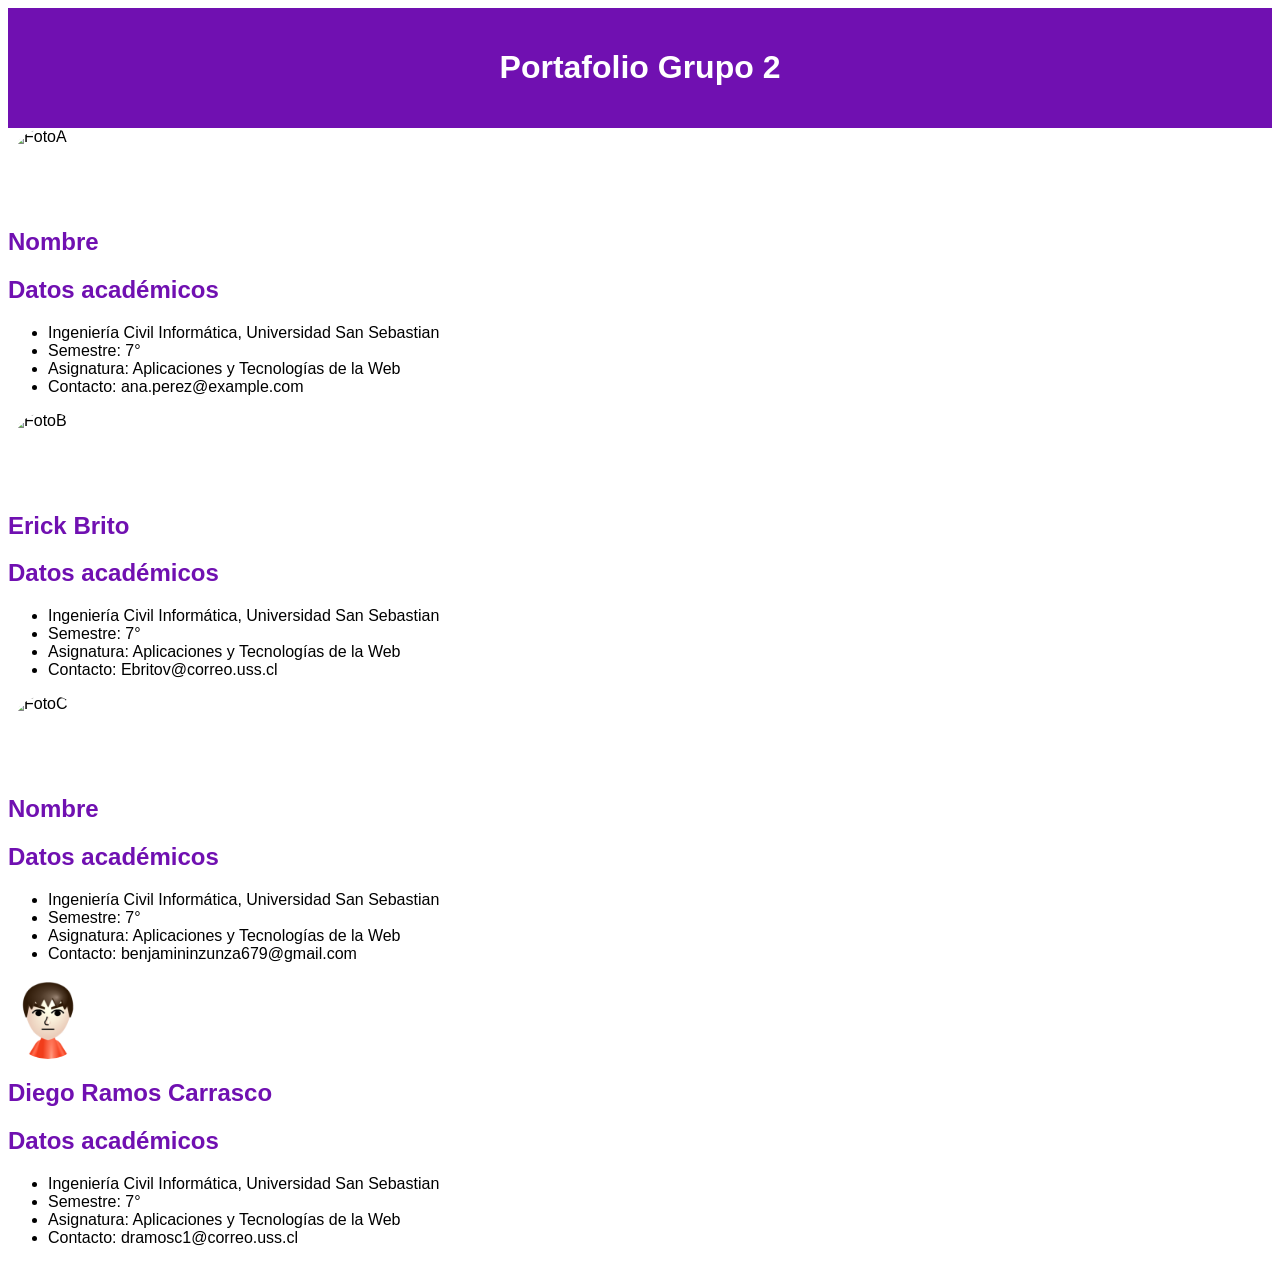
==== index.html @ c817c82a "Update index.html" ====
<!DOCTYPE html>
<html lang="es">
<head>
   <link rel="stylesheet" href="style.css"> 
  <meta charset="UTF-8">
  <title>Portafolio simple</title>
  <link rel="stylesheet" href="styles.css">
</head>
<body>
  <header>
    <h1 id="titulo-principal">Portafolio Grupo 2</h1>
  </header>
  <main>
    <section id="perfil"></section>
      <img src="img/avatarA.png" alt="FotoA" class="avatar">
      <h2>Nombre</h2>
    </section>
    <section id="datos-academicos">
      <h2>Datos académicos</h2>
      <ul>
        <li>Ingeniería Civil Informática, Universidad San Sebastian</li>
        <li>Semestre: 7°</li>
        <li>Asignatura: Aplicaciones y Tecnologías de la Web</li>
        <li>Contacto: ana.perez@example.com</li>
      </ul>
    </section>
        <section id="perfil">
      <img src="img/avatarB.png" alt="FotoB" class="avatar">
      <h2>Erick Brito</h2>
    </section>
    <section id="datos-academicos">
      <h2>Datos académicos</h2>
      <ul>
        <li>Ingeniería Civil Informática, Universidad San Sebastian</li>
        <li>Semestre: 7°</li>
        <li>Asignatura: Aplicaciones y Tecnologías de la Web</li>
        <li>Contacto: Ebritov@correo.uss.cl</li>
      </ul>
    </section>
        <section id="perfil">
      <img src="img/avatarC.png" alt="FotoC" class="avatar">
      <h2>Nombre</h2>
    </section>
    <section id="datos-academicos">
      <h2>Datos académicos</h2>
      <ul>
        <li>Ingeniería Civil Informática, Universidad San Sebastian</li>
        <li>Semestre: 7°</li>
        <li>Asignatura: Aplicaciones y Tecnologías de la Web</li>
        <li>Contacto: benjamininzunza679@gmail.com</li>
      </ul>
    </section>
        <section id="perfil">
      <img src="FotoDiego.png" alt="FotoD" class="avatar">
      <h2>Diego Ramos Carrasco</h2>
    </section>
    <section id="datos-academicos">
      <h2>Datos académicos</h2>
      <ul>
        <li>Ingeniería Civil Informática, Universidad San Sebastian</li>
        <li>Semestre: 7°</li>
        <li>Asignatura: Aplicaciones y Tecnologías de la Web</li>
        <li>Contacto: dramosc1@correo.uss.cl</li>
      </ul>
    </section>
  </main>
  <footer>
  </footer>
</body>

</html>
---- style.css ----
header {
  background-color: rgb(112, 16, 177);
  color: white;
  text-align: center;
  padding: 20px;
}
body{
    font-family: sans-serif;
    font-size: medium;
}
h2{
    color: rgb(112, 16, 177) ;
    
}
.avatar {
  width: 80px;
  height: 80px;
  border-radius: 50%;
  display: block;
  margin-bottom: 10px;
}
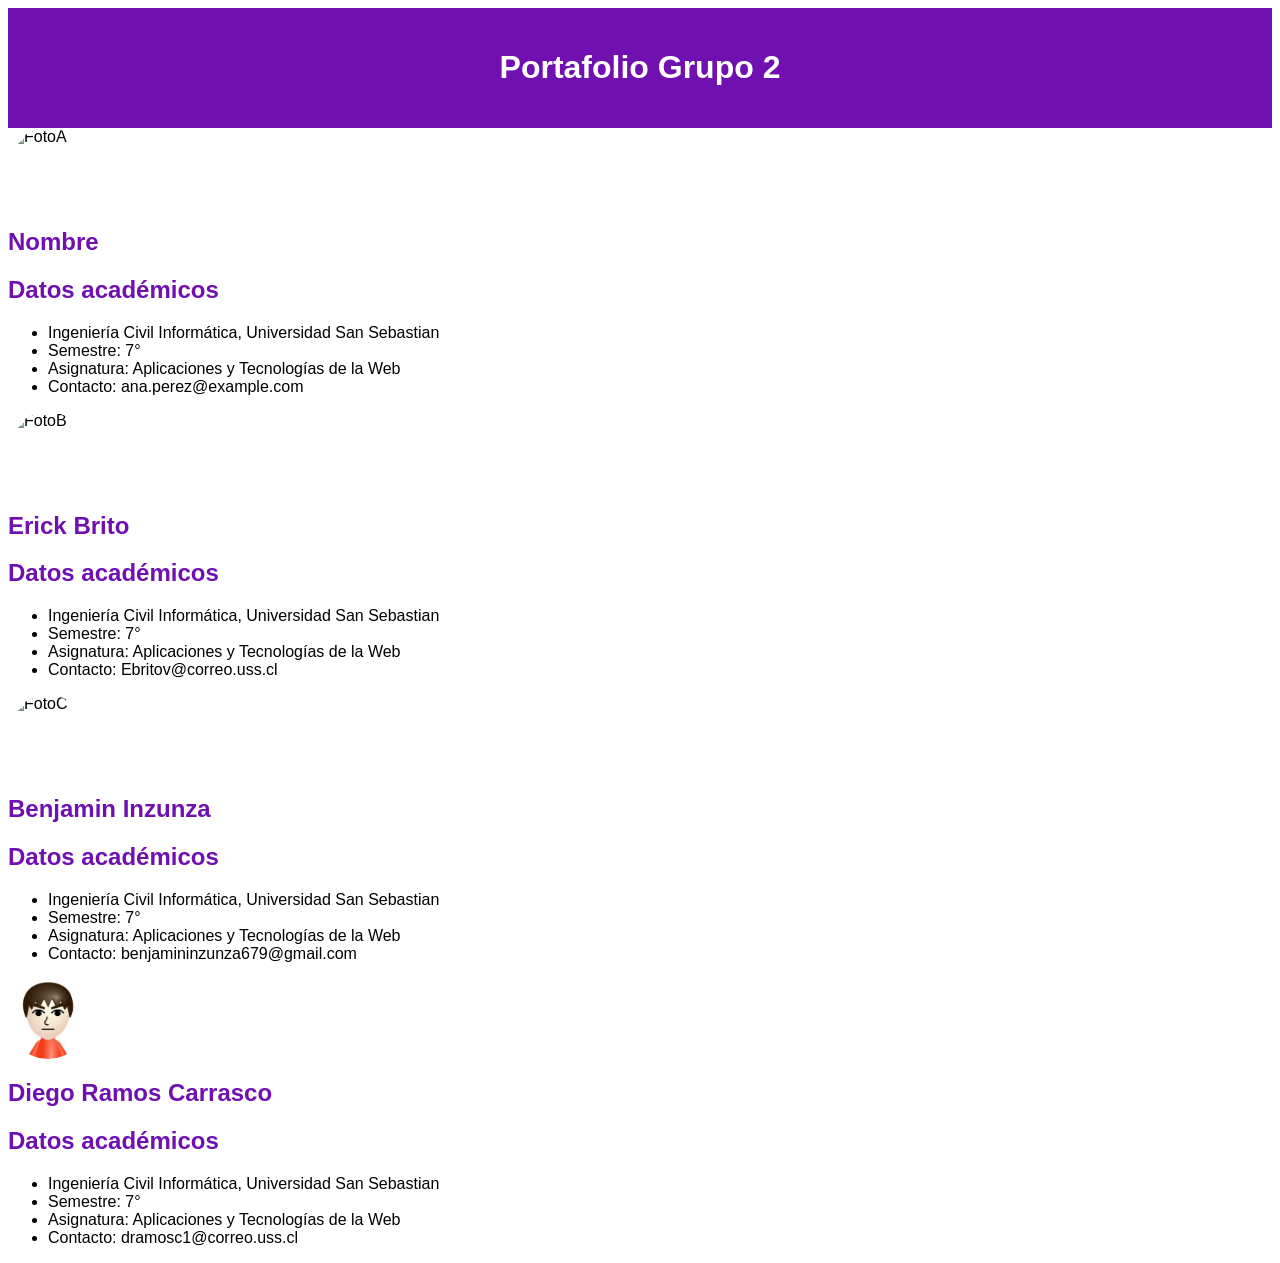
==== commit dc8691f9: "index.html" ====
--- a/index.html
+++ b/index.html
@@ -38,8 +38,8 @@
       </ul>
     </section>
         <section id="perfil">
-      <img src="img/avatarC.png" alt="FotoC" class="avatar">
-      <h2>Nombre</h2>
+      <img src="img/FotoBenja.png" alt="FotoC" class="avatar">
+      <h2>Benjamin Inzunza</h2>
     </section>
     <section id="datos-academicos">
       <h2>Datos académicos</h2>
@@ -74,3 +74,4 @@
 
 
 
+
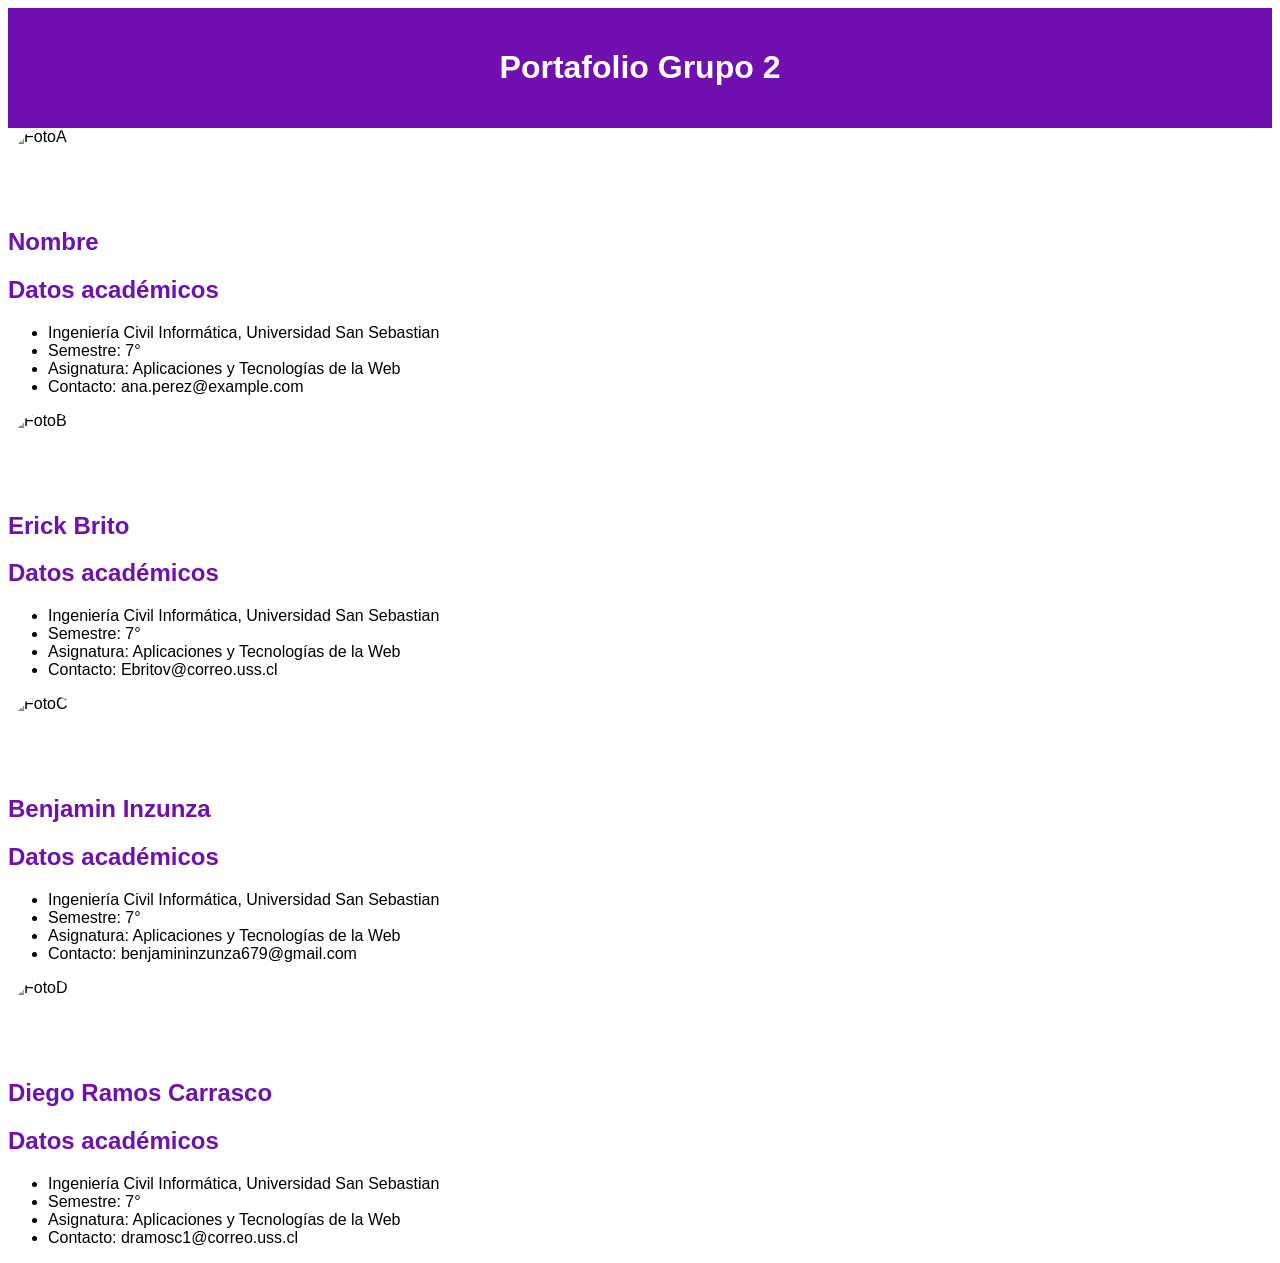
==== commit d88ef13a: "Update index.html" ====
--- a/index.html
+++ b/index.html
@@ -51,7 +51,7 @@
       </ul>
     </section>
         <section id="perfil">
-      <img src="FotoDiego.png" alt="FotoD" class="avatar">
+      <img src="img/FotoDiego.png" alt="FotoD" class="avatar">
       <h2>Diego Ramos Carrasco</h2>
     </section>
     <section id="datos-academicos">
@@ -75,3 +75,4 @@
 
 
 
+
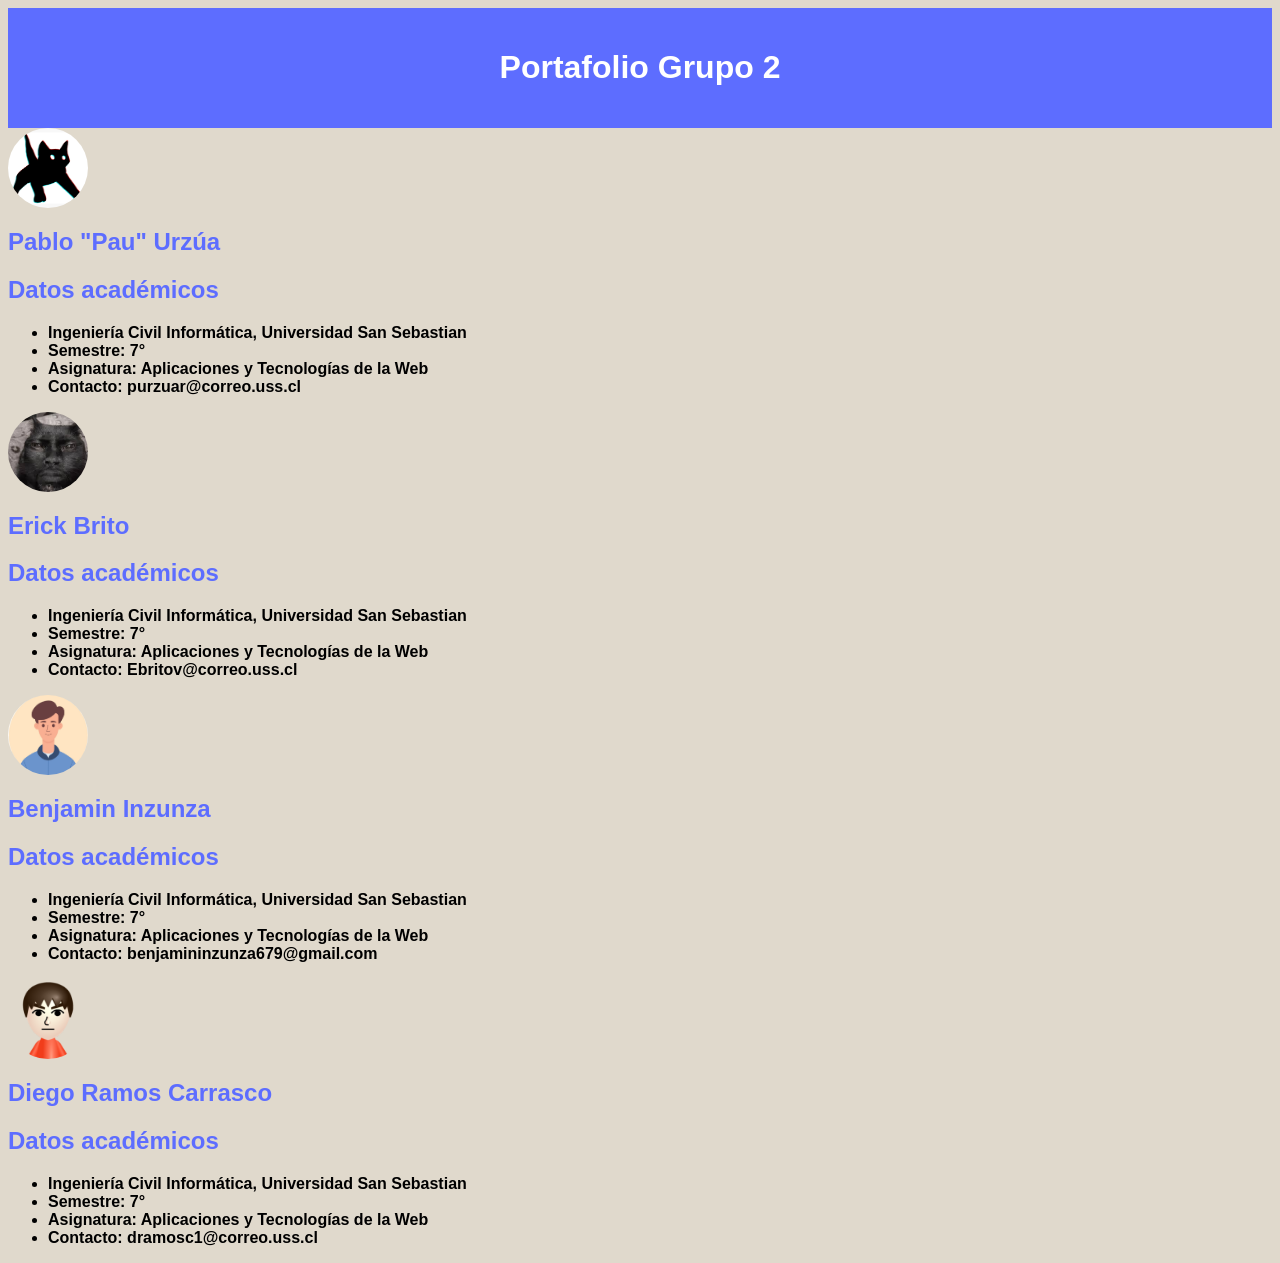
==== commit 84da9f3e: "actualizacion" ====
--- a/index.html
+++ b/index.html
@@ -1,78 +1,77 @@
-<!DOCTYPE html>
-<html lang="es">
-<head>
-   <link rel="stylesheet" href="style.css"> 
-  <meta charset="UTF-8">
-  <title>Portafolio simple</title>
-  <link rel="stylesheet" href="styles.css">
-</head>
-<body>
-  <header>
-    <h1 id="titulo-principal">Portafolio Grupo 2</h1>
-  </header>
-  <main>
-    <section id="perfil"></section>
-      <img src="img/avatarA.png" alt="FotoA" class="avatar">
-      <h2>Nombre</h2>
-    </section>
-    <section id="datos-academicos">
-      <h2>Datos académicos</h2>
-      <ul>
-        <li>Ingeniería Civil Informática, Universidad San Sebastian</li>
-        <li>Semestre: 7°</li>
-        <li>Asignatura: Aplicaciones y Tecnologías de la Web</li>
-        <li>Contacto: ana.perez@example.com</li>
-      </ul>
-    </section>
-        <section id="perfil">
-      <img src="img/avatarB.png" alt="FotoB" class="avatar">
-      <h2>Erick Brito</h2>
-    </section>
-    <section id="datos-academicos">
-      <h2>Datos académicos</h2>
-      <ul>
-        <li>Ingeniería Civil Informática, Universidad San Sebastian</li>
-        <li>Semestre: 7°</li>
-        <li>Asignatura: Aplicaciones y Tecnologías de la Web</li>
-        <li>Contacto: Ebritov@correo.uss.cl</li>
-      </ul>
-    </section>
-        <section id="perfil">
-      <img src="img/FotoBenja.png" alt="FotoC" class="avatar">
-      <h2>Benjamin Inzunza</h2>
-    </section>
-    <section id="datos-academicos">
-      <h2>Datos académicos</h2>
-      <ul>
-        <li>Ingeniería Civil Informática, Universidad San Sebastian</li>
-        <li>Semestre: 7°</li>
-        <li>Asignatura: Aplicaciones y Tecnologías de la Web</li>
-        <li>Contacto: benjamininzunza679@gmail.com</li>
-      </ul>
-    </section>
-        <section id="perfil">
-      <img src="img/FotoDiego.png" alt="FotoD" class="avatar">
-      <h2>Diego Ramos Carrasco</h2>
-    </section>
-    <section id="datos-academicos">
-      <h2>Datos académicos</h2>
-      <ul>
-        <li>Ingeniería Civil Informática, Universidad San Sebastian</li>
-        <li>Semestre: 7°</li>
-        <li>Asignatura: Aplicaciones y Tecnologías de la Web</li>
-        <li>Contacto: dramosc1@correo.uss.cl</li>
-      </ul>
-    </section>
-  </main>
-  <footer>
-  </footer>
-</body>
-
-</html>
-
-
-
-
-
-
-
+<!DOCTYPE html>
+<html lang="es">
+<head>
+   <link rel="stylesheet" href="style.css"> 
+  <meta charset="UTF-8">
+  <title>Portafolio simple</title>
+  <link rel="stylesheet" href="styles.css">
+</head>
+<body>
+  <header>
+    <h1 id="titulo-principal">Portafolio Grupo 2</h1>
+  </header>
+  <main>
+    <section id="perfil"></section>
+      <img src="img/FotoPau.png" alt="FotoA" class="avatar">
+      <h2>Pablo "Pau" Urzúa</h2>
+    </section>
+    <section id="datos-academicos">
+      <h2>Datos académicos</h2>
+      <ul>
+        <li>Ingeniería Civil Informática, Universidad San Sebastian</li>
+        <li>Semestre: 7°</li>
+        <li>Asignatura: Aplicaciones y Tecnologías de la Web</li>
+        <li>Contacto: purzuar@correo.uss.cl</li>
+      </ul>
+    </section>
+        <section id="perfil">
+      <img src="img/FotoE.jpg" alt="FotoB" class="avatar">
+      <h2>Erick Brito</h2>
+    </section>
+    <section id="datos-academicos">
+      <h2>Datos académicos</h2>
+      <ul>
+        <li>Ingeniería Civil Informática, Universidad San Sebastian</li>
+        <li>Semestre: 7°</li>
+        <li>Asignatura: Aplicaciones y Tecnologías de la Web</li>
+        <li>Contacto: Ebritov@correo.uss.cl</li>
+      </ul>
+    </section>
+        <section id="perfil">
+      <img src="img/FotoBenja.png" alt="FotoC" class="avatar">
+      <h2>Benjamin Inzunza</h2>
+    </section>
+    <section id="datos-academicos">
+      <h2>Datos académicos</h2>
+      <ul>
+        <li>Ingeniería Civil Informática, Universidad San Sebastian</li>
+        <li>Semestre: 7°</li>
+        <li>Asignatura: Aplicaciones y Tecnologías de la Web</li>
+        <li>Contacto: benjamininzunza679@gmail.com</li>
+      </ul>
+    </section>
+        <section id="perfil">
+      <img src="img/FotoDiego.png" alt="FotoD" class="avatar">
+      <h2>Diego Ramos Carrasco</h2>
+    </section>
+    <section id="datos-academicos">
+      <h2>Datos académicos</h2>
+      <ul>
+        <li>Ingeniería Civil Informática, Universidad San Sebastian</li>
+        <li>Semestre: 7°</li>
+        <li>Asignatura: Aplicaciones y Tecnologías de la Web</li>
+        <li>Contacto: dramosc1@correo.uss.cl</li>
+      </ul>
+    </section>
+  </main>
+  <footer>
+  </footer>
+</body>
+
+</html>
+
+
+
+
+
+
--- a/style.css
+++ b/style.css
@@ -1,21 +1,29 @@
-header {
-  background-color: rgb(112, 16, 177);
-  color: white;
-  text-align: center;
-  padding: 20px;
-}
-body{
-    font-family: sans-serif;
-    font-size: medium;
-}
-h2{
-    color: rgb(112, 16, 177) ;
-    
-}
-.avatar {
-  width: 80px;
-  height: 80px;
-  border-radius: 50%;
-  display: block;
-  margin-bottom: 10px;
-}
+header {
+  background-color: rgb(93, 109, 255);
+  color: white;
+  text-align: center; 
+  padding: 20px;
+}
+body{
+    background-color: rgb(224, 217, 204);
+    font-family: Arial, Helvetica, sans-serif;
+    font-size: medium;
+    font: bold;
+
+}
+h2{
+    color: rgb(93, 109, 255) ;
+    
+}
+.avatar {
+  width: 80px;
+  height: 80px;
+  border-radius: 50%;
+  display: block;
+  margin-bottom: 10px;
+}
+#datos-academicos{
+  list-style-type: square;
+  font-size: medium;
+  font-weight: bold;
+}
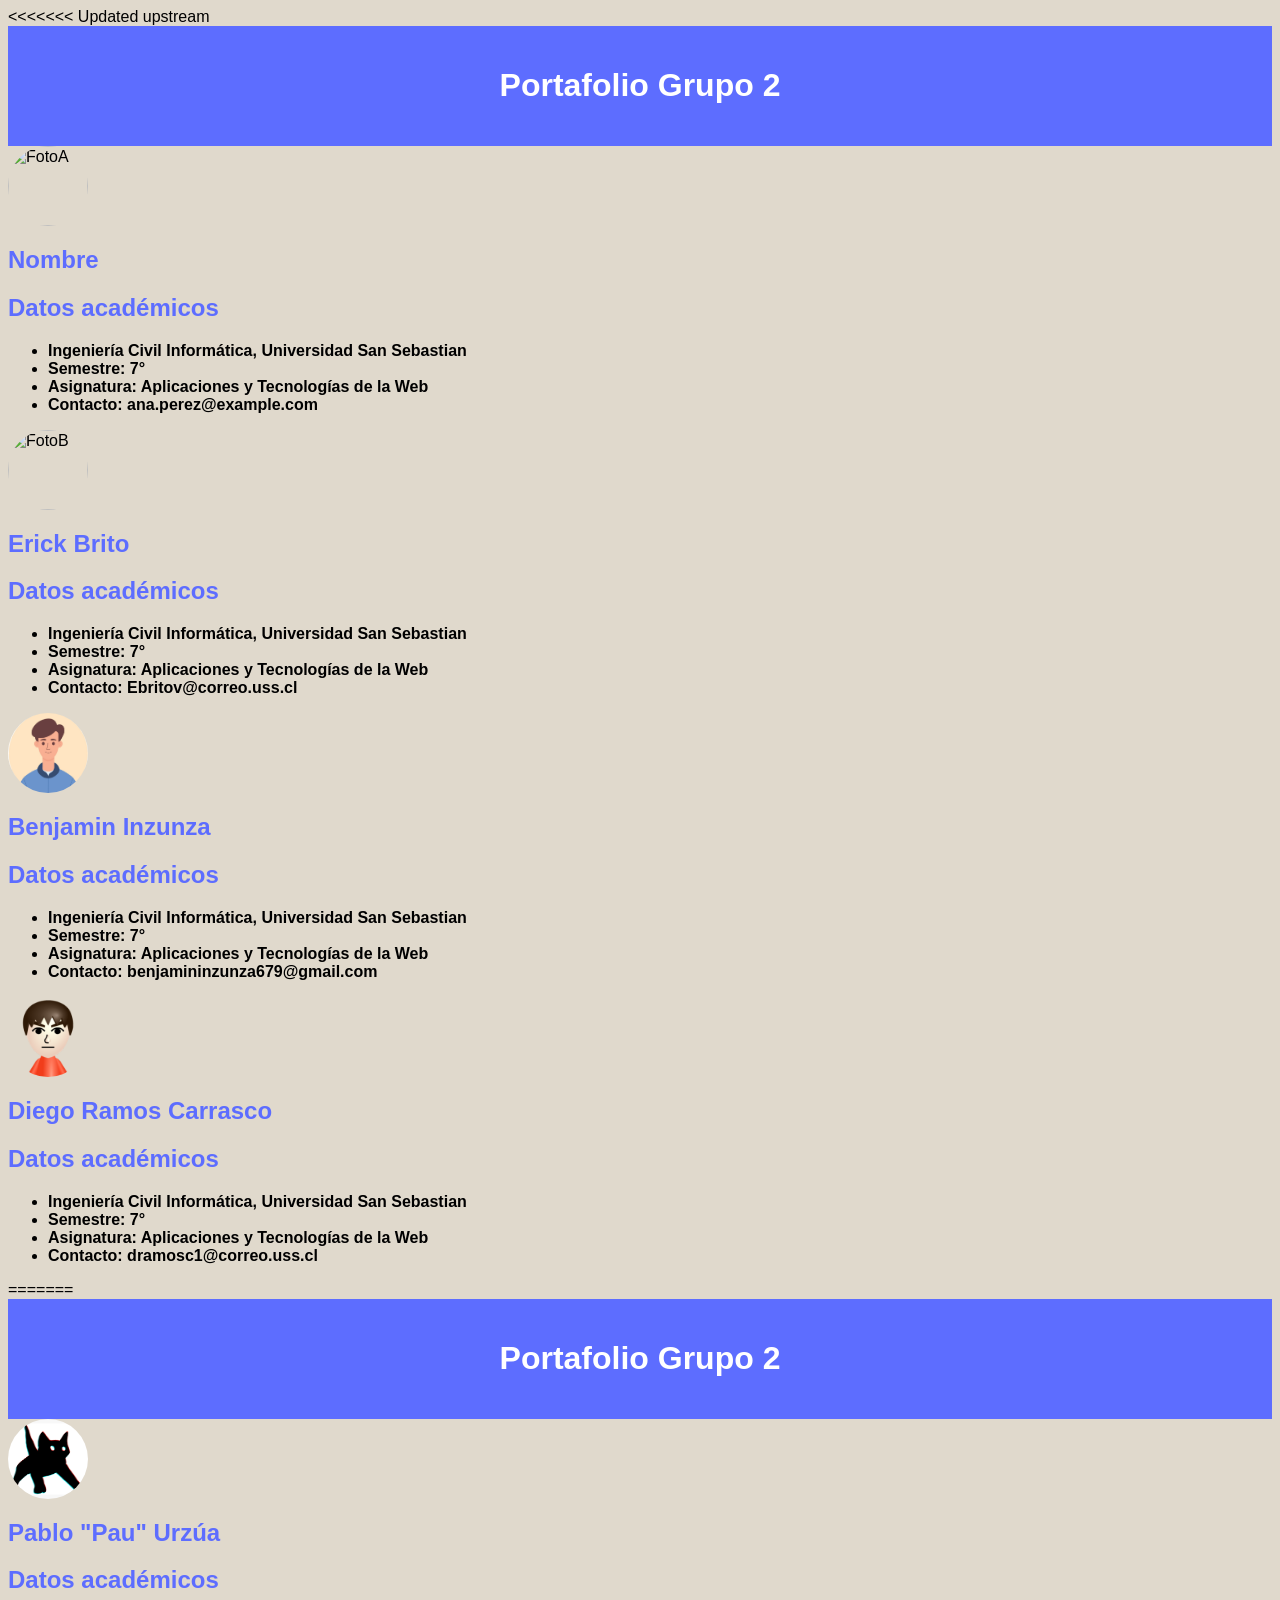
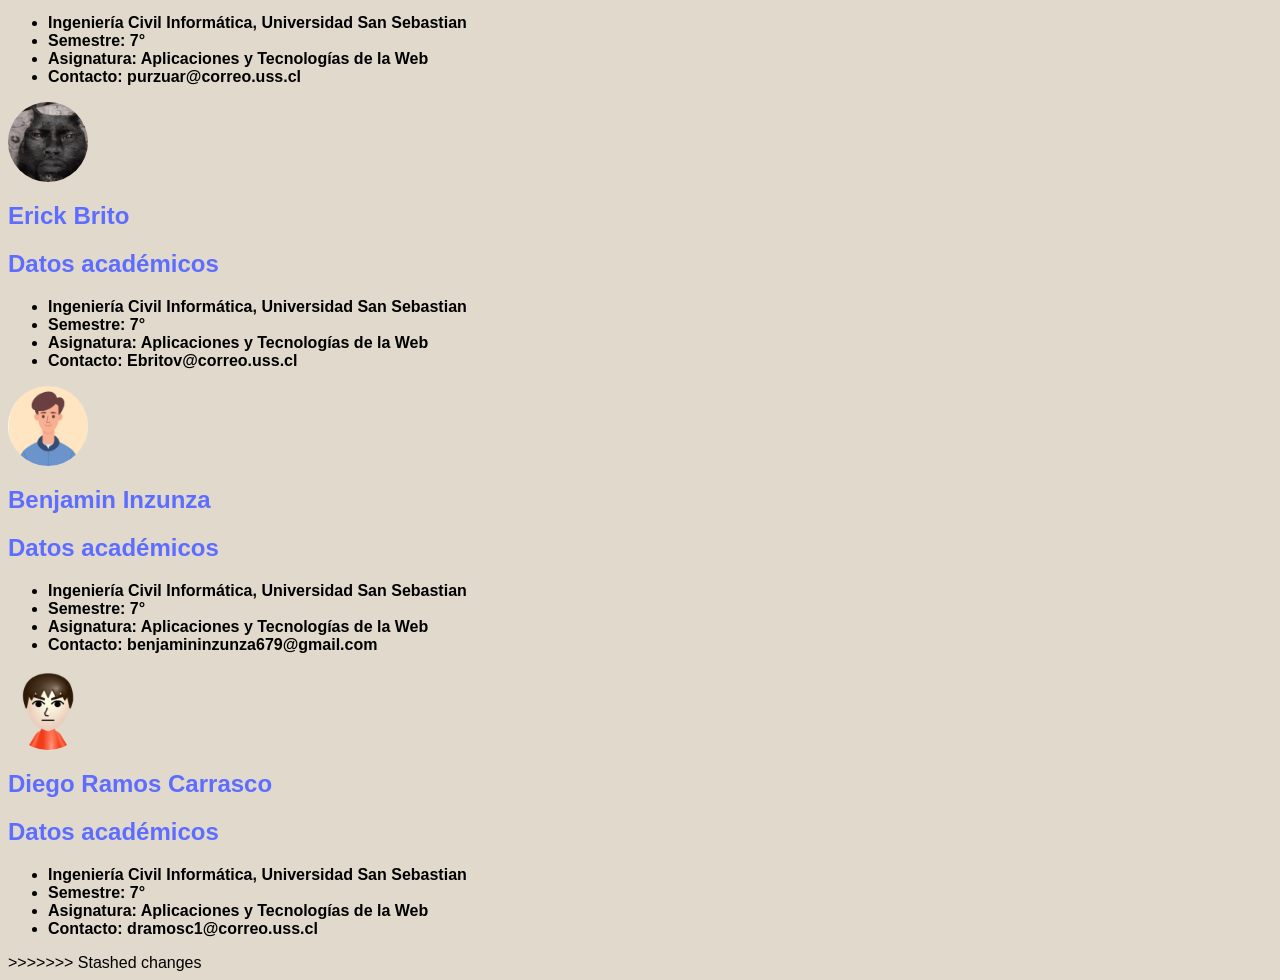
==== commit 704b2036: "Update index.html" ====
--- a/index.html
+++ b/index.html
@@ -1,3 +1,83 @@
+<<<<<<< Updated upstream
+<!DOCTYPE html>
+<html lang="es">
+<head>
+   <link rel="stylesheet" href="style.css"> 
+  <meta charset="UTF-8">
+  <title>Portafolio simple</title>
+  <link rel="stylesheet" href="styles.css">
+</head>
+<body>
+  <header>
+    <h1 id="titulo-principal">Portafolio Grupo 2</h1>
+  </header>
+  <main>
+    <section id="perfil"></section>
+      <img src="img/avatarA.png" alt="FotoA" class="avatar">
+      <h2>Nombre</h2>
+    </section>
+    <section id="datos-academicos">
+      <h2>Datos académicos</h2>
+      <ul>
+        <li>Ingeniería Civil Informática, Universidad San Sebastian</li>
+        <li>Semestre: 7°</li>
+        <li>Asignatura: Aplicaciones y Tecnologías de la Web</li>
+        <li>Contacto: ana.perez@example.com</li>
+      </ul>
+    </section>
+        <section id="perfil">
+      <img src="img/avatarB.png" alt="FotoB" class="avatar">
+      <h2>Erick Brito</h2>
+    </section>
+    <section id="datos-academicos">
+      <h2>Datos académicos</h2>
+      <ul>
+        <li>Ingeniería Civil Informática, Universidad San Sebastian</li>
+        <li>Semestre: 7°</li>
+        <li>Asignatura: Aplicaciones y Tecnologías de la Web</li>
+        <li>Contacto: Ebritov@correo.uss.cl</li>
+      </ul>
+    </section>
+        <section id="perfil">
+      <img src="img/FotoBenja.png" alt="FotoC" class="avatar">
+      <h2>Benjamin Inzunza</h2>
+    </section>
+    <section id="datos-academicos">
+      <h2>Datos académicos</h2>
+      <ul>
+        <li>Ingeniería Civil Informática, Universidad San Sebastian</li>
+        <li>Semestre: 7°</li>
+        <li>Asignatura: Aplicaciones y Tecnologías de la Web</li>
+        <li>Contacto: benjamininzunza679@gmail.com</li>
+      </ul>
+    </section>
+        <section id="perfil">
+      <img src="img/FotoDiego.png" alt="FotoD" class="avatar">
+      <h2>Diego Ramos Carrasco</h2>
+    </section>
+    <section id="datos-academicos">
+      <h2>Datos académicos</h2>
+      <ul>
+        <li>Ingeniería Civil Informática, Universidad San Sebastian</li>
+        <li>Semestre: 7°</li>
+        <li>Asignatura: Aplicaciones y Tecnologías de la Web</li>
+        <li>Contacto: dramosc1@correo.uss.cl</li>
+      </ul>
+    </section>
+  </main>
+  <footer>
+  </footer>
+</body>
+
+</html>
+
+
+
+
+
+
+
+=======
 <!DOCTYPE html>
 <html lang="es">
 <head>
@@ -11,19 +91,21 @@
     <h1 id="titulo-principal">Portafolio Grupo 2</h1>
   </header>
   <main>
-    <section id="perfil"></section>
-      <img src="img/FotoPau.png" alt="FotoA" class="avatar">
-      <h2>Pablo "Pau" Urzúa</h2>
-    </section>
-    <section id="datos-academicos">
-      <h2>Datos académicos</h2>
-      <ul>
-        <li>Ingeniería Civil Informática, Universidad San Sebastian</li>
-        <li>Semestre: 7°</li>
-        <li>Asignatura: Aplicaciones y Tecnologías de la Web</li>
-        <li>Contacto: purzuar@correo.uss.cl</li>
-      </ul>
-    </section>
+    <div class="w3-container w3-red">
+     <section id="perfil"></section>
+       <img src="img/FotoPau.png" alt="FotoA" class="avatar">
+       <h2>Pablo "Pau" Urzúa</h2>
+     </section>
+     <section id="datos-academicos">
+       <h2>Datos académicos</h2>
+       <ul>
+         <li>Ingeniería Civil Informática, Universidad San Sebastian</li>
+         <li>Semestre: 7°</li>
+         <li>Asignatura: Aplicaciones y Tecnologías de la Web</li>
+         <li>Contacto: purzuar@correo.uss.cl</li>
+       </ul>
+      </section>
+    </div>
         <section id="perfil">
       <img src="img/FotoE.jpg" alt="FotoB" class="avatar">
       <h2>Erick Brito</h2>
@@ -75,3 +157,4 @@
 
 
 
+>>>>>>> Stashed changes
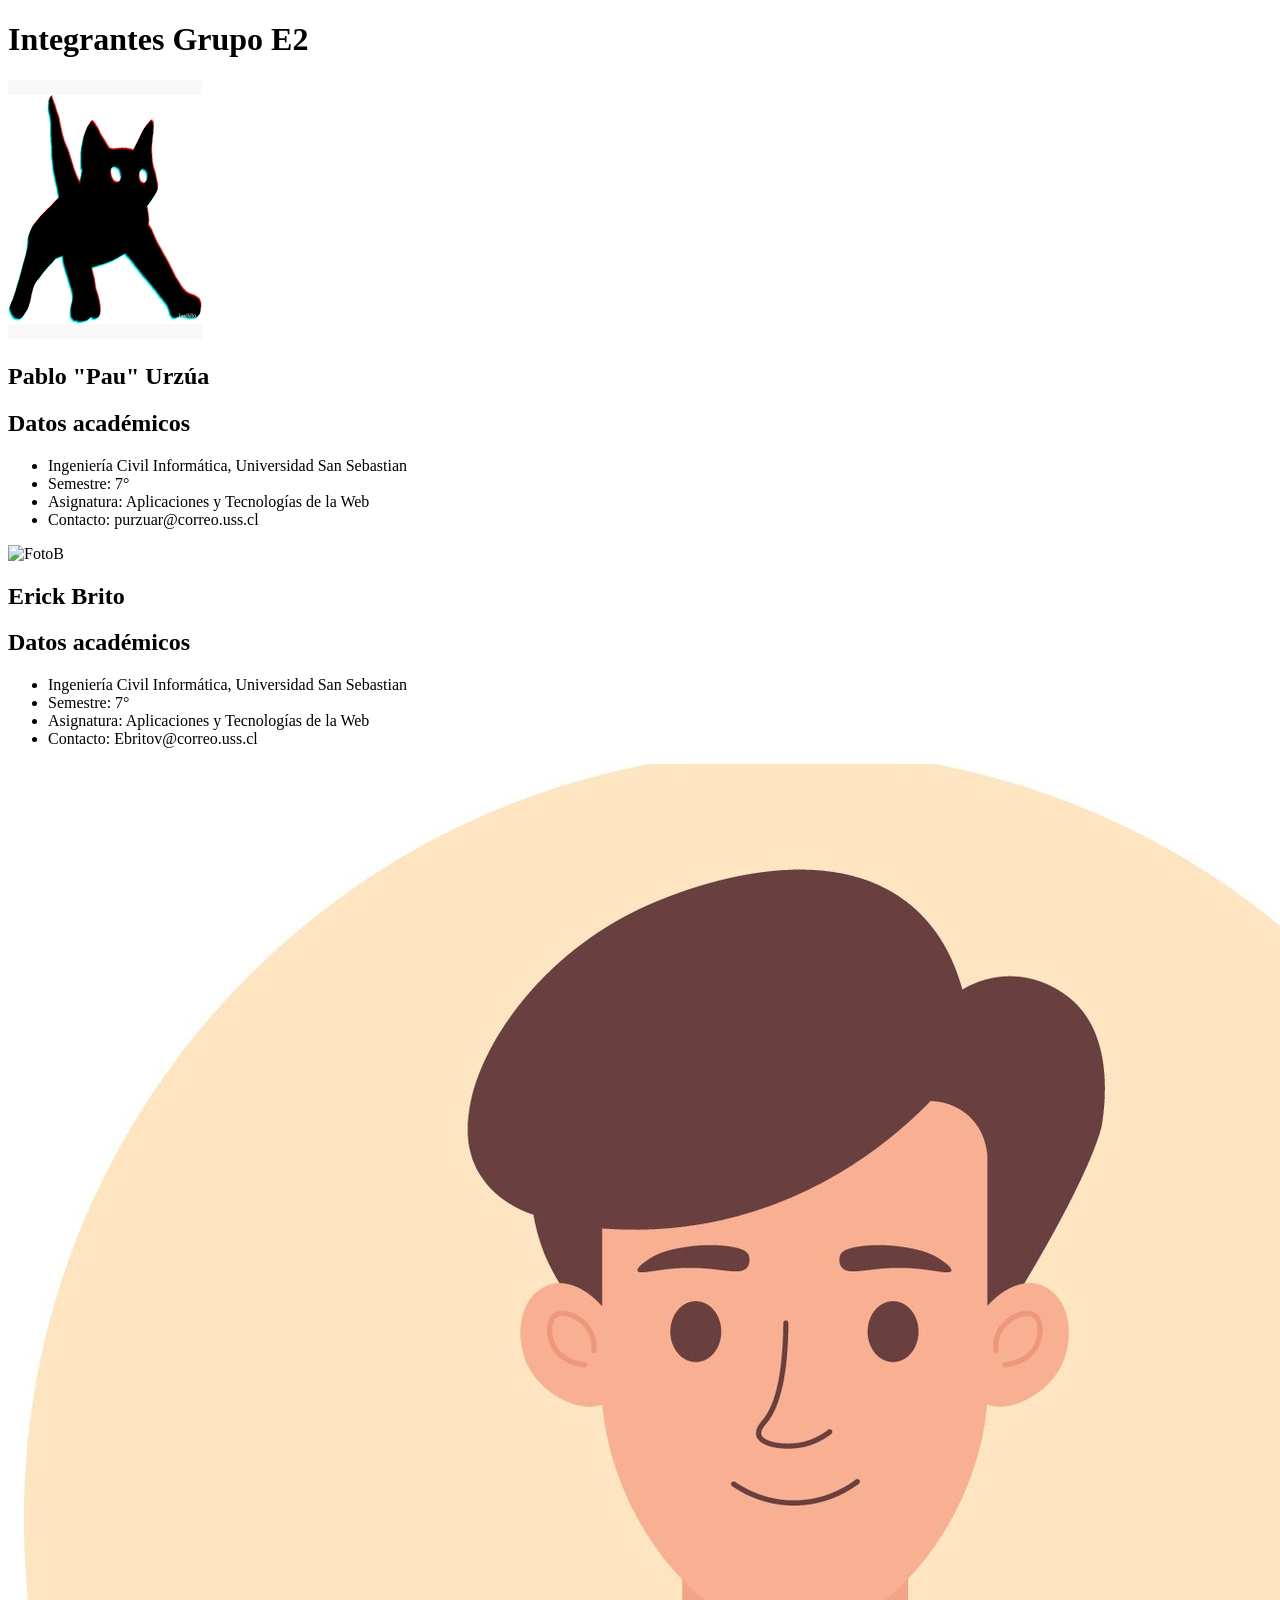
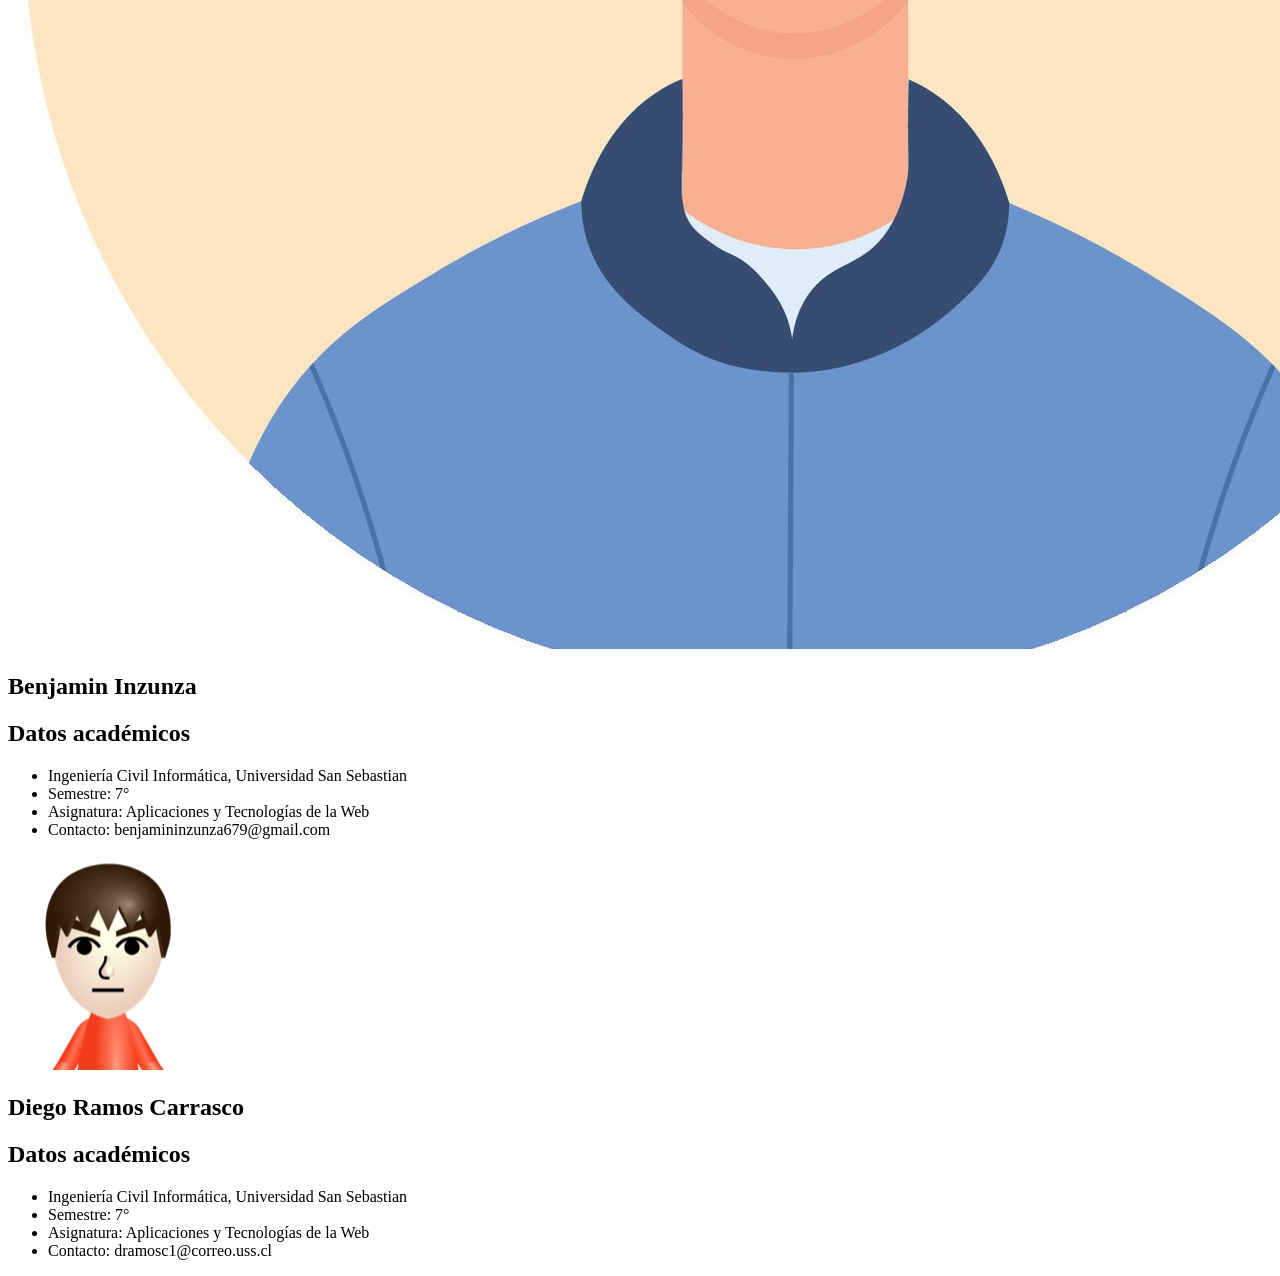
==== commit 6fd92fb1: "Update index.html" ====
--- a/index.html
+++ b/index.html
@@ -1,32 +1,32 @@
-<<<<<<< Updated upstream
 <!DOCTYPE html>
 <html lang="es">
 <head>
-   <link rel="stylesheet" href="style.css"> 
+   <link rel="stylesheet" href="styles.css"> 
   <meta charset="UTF-8">
   <title>Portafolio simple</title>
-  <link rel="stylesheet" href="styles.css">
 </head>
 <body>
   <header>
-    <h1 id="titulo-principal">Portafolio Grupo 2</h1>
+    <h1 id="titulo-principal">Integrantes Grupo E2</h1>
   </header>
   <main>
-    <section id="perfil"></section>
-      <img src="img/avatarA.png" alt="FotoA" class="avatar">
-      <h2>Nombre</h2>
-    </section>
-    <section id="datos-academicos">
-      <h2>Datos académicos</h2>
-      <ul>
-        <li>Ingeniería Civil Informática, Universidad San Sebastian</li>
-        <li>Semestre: 7°</li>
-        <li>Asignatura: Aplicaciones y Tecnologías de la Web</li>
-        <li>Contacto: ana.perez@example.com</li>
-      </ul>
-    </section>
+    <div>
+     <section id="perfil"></section>
+       <img src="FotoPau.png" alt="FotoA" class="avatar">
+       <h2>Pablo "Pau" Urzúa</h2>
+     </section>
+     <section id="datos-academicos">
+       <h2>Datos académicos</h2>
+       <ul>
+         <li>Ingeniería Civil Informática, Universidad San Sebastian</li>
+         <li>Semestre: 7°</li>
+         <li>Asignatura: Aplicaciones y Tecnologías de la Web</li>
+         <li>Contacto: purzuar@correo.uss.cl</li>
+       </ul>
+      </section>
+    <div>
         <section id="perfil">
-      <img src="img/avatarB.png" alt="FotoB" class="avatar">
+      <img src="Fotoerick.png" alt="FotoB" class="avatar">
       <h2>Erick Brito</h2>
     </section>
     <section id="datos-academicos">
@@ -39,7 +39,7 @@
       </ul>
     </section>
         <section id="perfil">
-      <img src="img/FotoBenja.png" alt="FotoC" class="avatar">
+      <img src="FotoBenja.png" alt="FotoC" class="avatar">
       <h2>Benjamin Inzunza</h2>
     </section>
     <section id="datos-academicos">
@@ -52,7 +52,7 @@
       </ul>
     </section>
         <section id="perfil">
-      <img src="img/FotoDiego.png" alt="FotoD" class="avatar">
+      <img src="FotoDiego.png" alt="FotoD" class="avatar">
       <h2>Diego Ramos Carrasco</h2>
     </section>
     <section id="datos-academicos">
@@ -74,87 +74,3 @@
 
 
 
-
-
-
-=======
-<!DOCTYPE html>
-<html lang="es">
-<head>
-   <link rel="stylesheet" href="style.css"> 
-  <meta charset="UTF-8">
-  <title>Portafolio simple</title>
-  <link rel="stylesheet" href="styles.css">
-</head>
-<body>
-  <header>
-    <h1 id="titulo-principal">Portafolio Grupo 2</h1>
-  </header>
-  <main>
-    <div class="w3-container w3-red">
-     <section id="perfil"></section>
-       <img src="img/FotoPau.png" alt="FotoA" class="avatar">
-       <h2>Pablo "Pau" Urzúa</h2>
-     </section>
-     <section id="datos-academicos">
-       <h2>Datos académicos</h2>
-       <ul>
-         <li>Ingeniería Civil Informática, Universidad San Sebastian</li>
-         <li>Semestre: 7°</li>
-         <li>Asignatura: Aplicaciones y Tecnologías de la Web</li>
-         <li>Contacto: purzuar@correo.uss.cl</li>
-       </ul>
-      </section>
-    </div>
-        <section id="perfil">
-      <img src="img/FotoE.jpg" alt="FotoB" class="avatar">
-      <h2>Erick Brito</h2>
-    </section>
-    <section id="datos-academicos">
-      <h2>Datos académicos</h2>
-      <ul>
-        <li>Ingeniería Civil Informática, Universidad San Sebastian</li>
-        <li>Semestre: 7°</li>
-        <li>Asignatura: Aplicaciones y Tecnologías de la Web</li>
-        <li>Contacto: Ebritov@correo.uss.cl</li>
-      </ul>
-    </section>
-        <section id="perfil">
-      <img src="img/FotoBenja.png" alt="FotoC" class="avatar">
-      <h2>Benjamin Inzunza</h2>
-    </section>
-    <section id="datos-academicos">
-      <h2>Datos académicos</h2>
-      <ul>
-        <li>Ingeniería Civil Informática, Universidad San Sebastian</li>
-        <li>Semestre: 7°</li>
-        <li>Asignatura: Aplicaciones y Tecnologías de la Web</li>
-        <li>Contacto: benjamininzunza679@gmail.com</li>
-      </ul>
-    </section>
-        <section id="perfil">
-      <img src="img/FotoDiego.png" alt="FotoD" class="avatar">
-      <h2>Diego Ramos Carrasco</h2>
-    </section>
-    <section id="datos-academicos">
-      <h2>Datos académicos</h2>
-      <ul>
-        <li>Ingeniería Civil Informática, Universidad San Sebastian</li>
-        <li>Semestre: 7°</li>
-        <li>Asignatura: Aplicaciones y Tecnologías de la Web</li>
-        <li>Contacto: dramosc1@correo.uss.cl</li>
-      </ul>
-    </section>
-  </main>
-  <footer>
-  </footer>
-</body>
-
-</html>
-
-
-
-
-
-
->>>>>>> Stashed changes
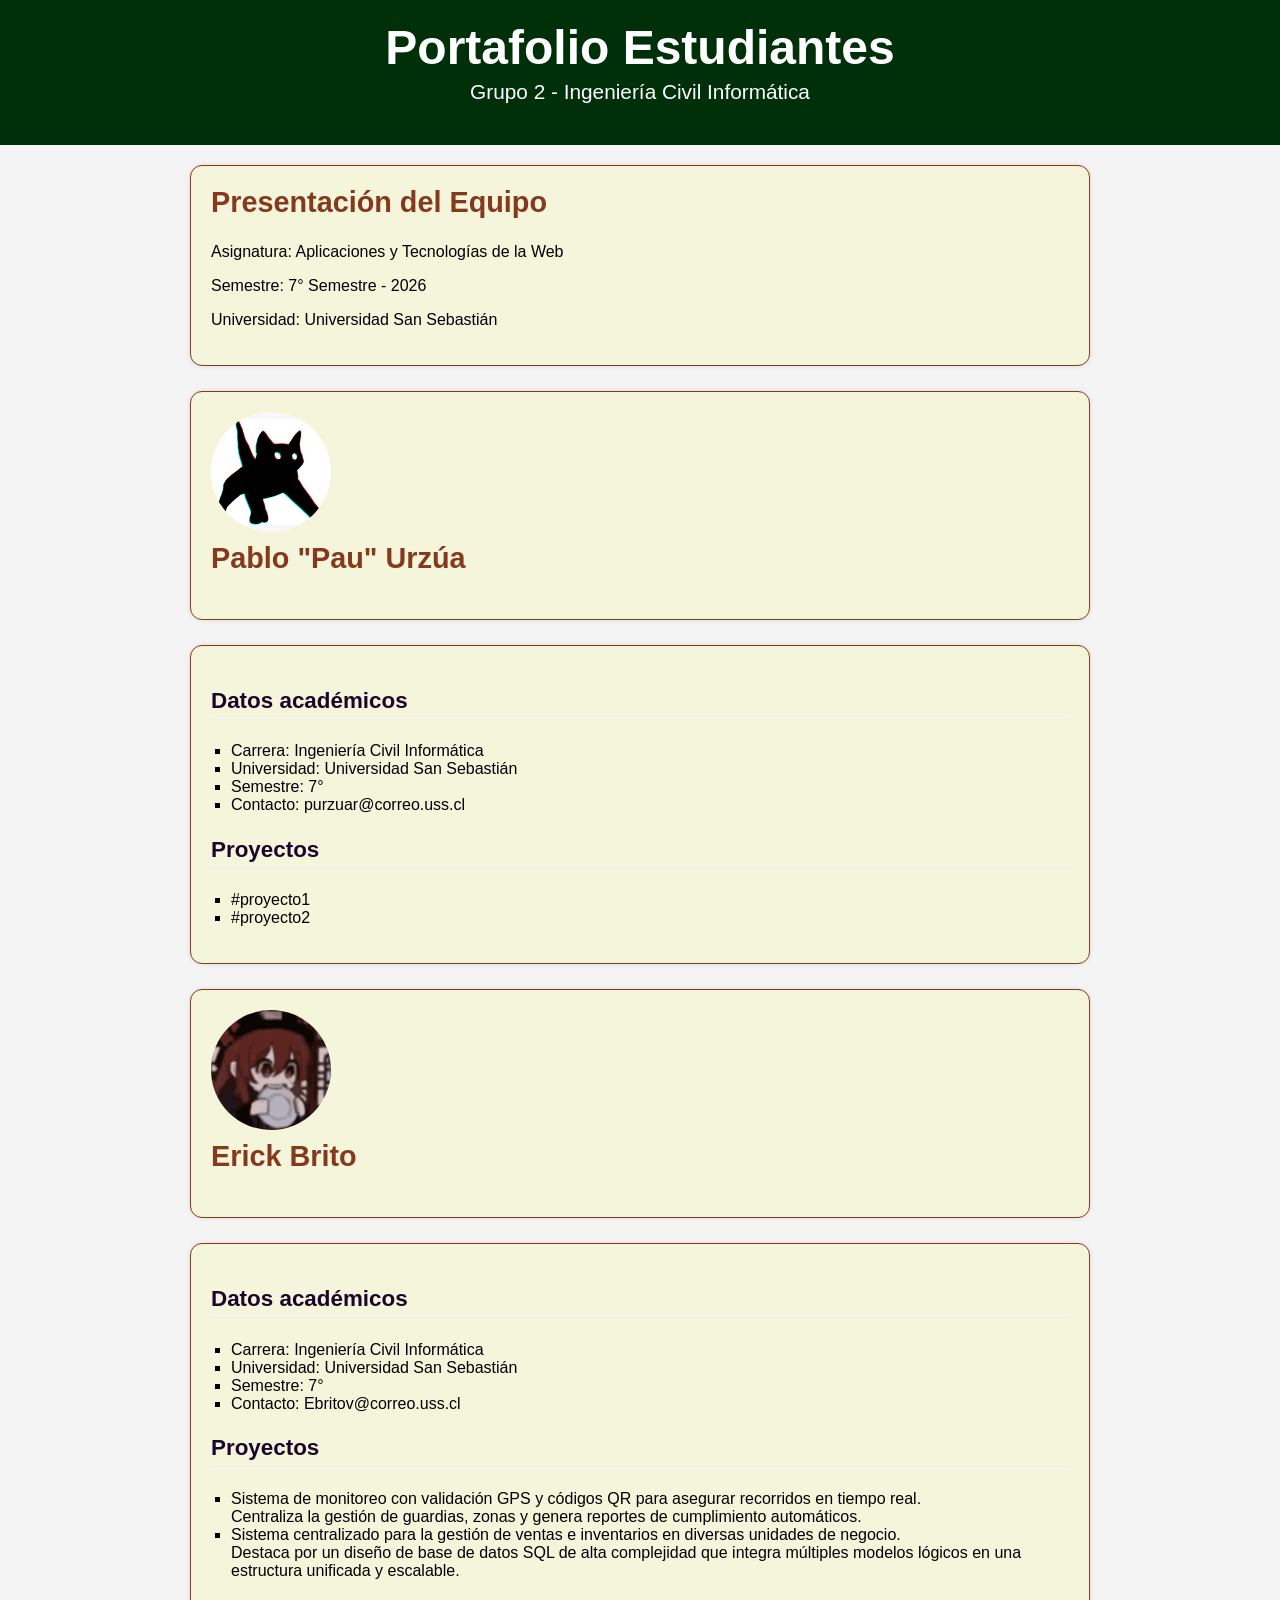
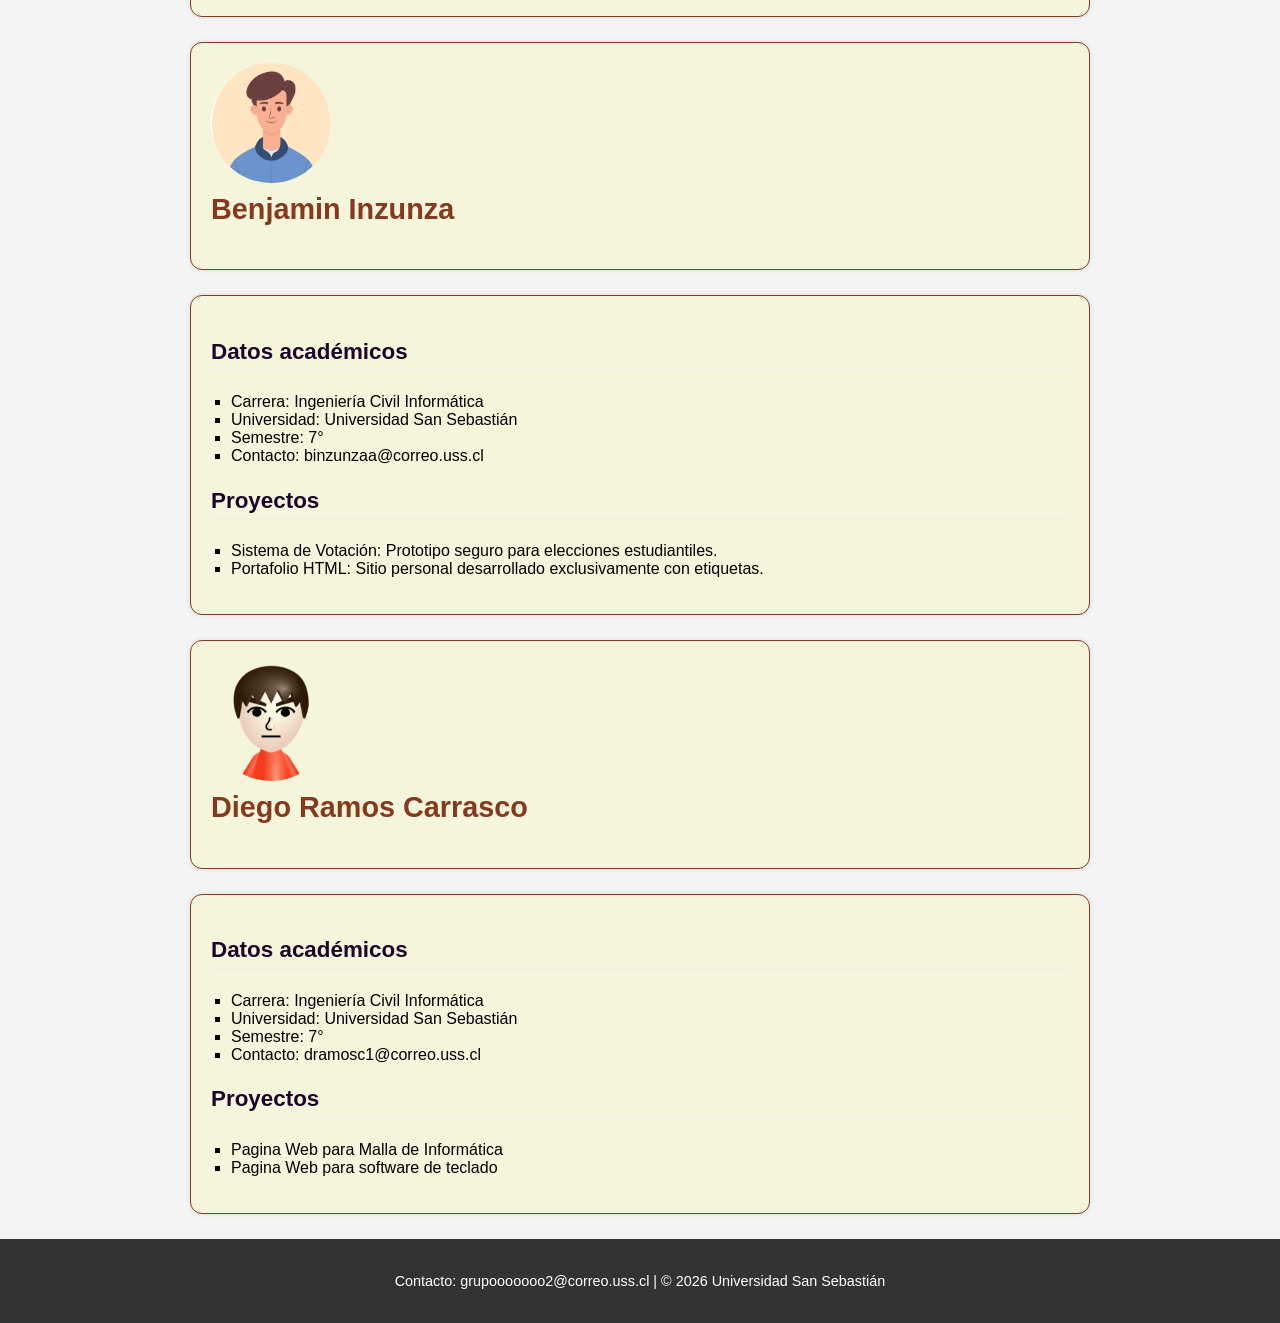
==== commit 486e3cc5: "Add files via upload" ====
--- a/index.html
+++ b/index.html
@@ -1,76 +1,120 @@
 <!DOCTYPE html>
 <html lang="es">
+
 <head>
-   <link rel="stylesheet" href="styles.css"> 
   <meta charset="UTF-8">
+  <meta name="viewport" content="width=device-width, initial-scale=1.0">
   <title>Portafolio simple</title>
+  <link rel="stylesheet" href="styles.css">
 </head>
+
 <body>
+
   <header>
-    <h1 id="titulo-principal">Integrantes Grupo E2</h1>
+    <h1 id="titulo-principal">Portafolio Estudiantes</h1>
+    <p class="subtitulo">Grupo 2 - Ingeniería Civil Informática</p>
   </header>
+
   <main>
-    <div>
-     <section id="perfil"></section>
-       <img src="FotoPau.png" alt="FotoA" class="avatar">
-       <h2>Pablo "Pau" Urzúa</h2>
-     </section>
-     <section id="datos-academicos">
-       <h2>Datos académicos</h2>
-       <ul>
-         <li>Ingeniería Civil Informática, Universidad San Sebastian</li>
-         <li>Semestre: 7°</li>
-         <li>Asignatura: Aplicaciones y Tecnologías de la Web</li>
-         <li>Contacto: purzuar@correo.uss.cl</li>
-       </ul>
-      </section>
-    <div>
-        <section id="perfil">
-      <img src="Fotoerick.png" alt="FotoB" class="avatar">
-      <h2>Erick Brito</h2>
+    <section id="equipo">
+      <h2>Presentación del Equipo</h2>
+      <p>Asignatura: Aplicaciones y Tecnologías de la Web</p>
+      <p>Semestre: 7° Semestre - 2026</p>
+      <p>Universidad: Universidad San Sebastián</p>
     </section>
-    <section id="datos-academicos">
-      <h2>Datos académicos</h2>
-      <ul>
-        <li>Ingeniería Civil Informática, Universidad San Sebastian</li>
-        <li>Semestre: 7°</li>
-        <li>Asignatura: Aplicaciones y Tecnologías de la Web</li>
-        <li>Contacto: Ebritov@correo.uss.cl</li>
-      </ul>
-    </section>
-        <section id="perfil">
-      <img src="FotoBenja.png" alt="FotoC" class="avatar">
-      <h2>Benjamin Inzunza</h2>
-    </section>
-    <section id="datos-academicos">
-      <h2>Datos académicos</h2>
-      <ul>
-        <li>Ingeniería Civil Informática, Universidad San Sebastian</li>
-        <li>Semestre: 7°</li>
-        <li>Asignatura: Aplicaciones y Tecnologías de la Web</li>
-        <li>Contacto: benjamininzunza679@gmail.com</li>
-      </ul>
-    </section>
-        <section id="perfil">
-      <img src="FotoDiego.png" alt="FotoD" class="avatar">
-      <h2>Diego Ramos Carrasco</h2>
-    </section>
-    <section id="datos-academicos">
-      <h2>Datos académicos</h2>
-      <ul>
-        <li>Ingeniería Civil Informática, Universidad San Sebastian</li>
-        <li>Semestre: 7°</li>
-        <li>Asignatura: Aplicaciones y Tecnologías de la Web</li>
-        <li>Contacto: dramosc1@correo.uss.cl</li>
-      </ul>
+
+    <section id="miembros">
+
+      <article class="tarjeta-estudiante">
+        <img src="img/FotoPau.png" alt="FotoA" class="avatar">
+        <h2>Pablo "Pau" Urzúa</h2>
+      </article>
+
+      <article class="tarjeta-estudiante">
+        <h3>Datos académicos</h3>
+        <ul>
+          <li>Carrera: Ingeniería Civil Informática</li>
+          <li>Universidad: Universidad San Sebastián</li>
+          <li>Semestre: 7°</li>
+          <li>Contacto: purzuar@correo.uss.cl</li>
+        </ul>
+
+        <h3>Proyectos</h3>
+        <ul class="lista-proyectos">
+          <li>#proyecto1</li>
+          <li>#proyecto2</li>
+        </ul>
+      </article>
+
+      <article class="tarjeta-estudiante">
+        <img src="img/EF.gif" alt="FotoB" class="avatar">
+        <h2>Erick Brito</h2>
+      </article>
+
+      <article class="tarjeta-estudiante">
+        <h3>Datos académicos</h3>
+        <ul>
+          <li>Carrera: Ingeniería Civil Informática</li>
+          <li>Universidad: Universidad San Sebastián</li>
+          <li>Semestre: 7°</li>
+          <li>Contacto: Ebritov@correo.uss.cl</li>
+        </ul>
+
+        <h3>Proyectos</h3>
+        <ul class="lista-proyectos">
+          <li>Sistema de monitoreo con validación GPS y códigos QR para asegurar recorridos en tiempo real. <br>Centraliza la gestión de guardias, zonas y genera reportes de cumplimiento automáticos.</li>
+          <li>Sistema centralizado para la gestión de ventas e inventarios en diversas unidades de negocio.<br> Destaca por un diseño de base de datos SQL de alta complejidad que integra múltiples modelos lógicos en una estructura unificada y escalable.</li>
+        </ul>
+      </article>
+
+      <article class="tarjeta-estudiante">
+        <img src="img/FotoBenja.png" alt="FotoC" class="avatar">
+        <h2>Benjamin Inzunza</h2>
+      </article>
+
+      <article class="tarjeta-estudiante">
+        <h3>Datos académicos</h3>
+        <ul>
+          <li>Carrera: Ingeniería Civil Informática</li>
+          <li>Universidad: Universidad San Sebastián</li>
+          <li>Semestre: 7°</li>
+          <li>Contacto: binzunzaa@correo.uss.cl</li>
+        </ul>
+
+        <h3>Proyectos</h3>
+        <ul class="lista-proyectos">
+          <li>Sistema de Votación: Prototipo seguro para elecciones estudiantiles.</li>
+          <li>Portafolio HTML: Sitio personal desarrollado exclusivamente con etiquetas.</li>
+        </ul>
+      </article>
+
+      <article class="tarjeta-estudiante">
+        <img src="img/FotoDiego.png" alt="FotoD" class="avatar">
+        <h2>Diego Ramos Carrasco</h2>
+      </article>
+
+      <article class="tarjeta-estudiante">
+        <h3>Datos académicos</h3>
+        <ul>
+          <li>Carrera: Ingeniería Civil Informática</li>
+          <li>Universidad: Universidad San Sebastián</li>
+          <li>Semestre: 7°</li>
+          <li>Contacto: dramosc1@correo.uss.cl</li>
+        </ul>
+
+        <h3>Proyectos</h3>
+        <ul class="lista-proyectos">
+          <li>Pagina Web para Malla de Informática</li>
+          <li>Pagina Web para software de teclado</li>
+        </ul>
+      </article>
+
     </section>
   </main>
+
   <footer>
+    <p>Contacto: grupooooooo2@correo.uss.cl | © 2026 Universidad San Sebastián</p>
   </footer>
+
 </body>
-
-</html>
-
-
-
-
+</html>
--- a/styles.css
+++ b/styles.css
@@ -0,0 +1,84 @@
+/* Estilo global */
+body {
+  font-family: Arial, sans-serif;
+  margin: 0;
+  padding: 0;
+  background-color: #f4f4f4;
+}
+
+/* Encabezado */
+header {
+  background-color: #00300a; 
+  color: white;
+  text-align: center;
+  padding: 20px;
+}
+
+#titulo-principal {
+  margin: 0;
+  font-size: 3rem;
+}
+
+.subtitulo {
+  margin-top: 5px;
+  font-size: 1.3rem;
+}
+
+/* Contenido principal */
+main {
+  max-width: 900px;
+  margin: 20px auto;
+  padding: 0 15px;
+}
+
+/* Secciones */
+.tarjeta-estudiante, #equipo {
+  background-color: beige;
+  margin-bottom: 25px; 
+  padding: 20px;
+  border-radius: 12px; 
+  box-shadow: 0 0 5px rgba(0,0,0,0.1);
+  border: 1px solid #85391d;
+}
+
+h2 {
+  margin-top: 0;
+  color: #85391d; 
+  font-size: 1.8rem;
+}
+
+h3 {
+  color: #1c052a; 
+  font-size: 1.4rem;
+  border-bottom: 1px solid #eee;
+  padding-bottom: 5px;
+}
+
+/* Avatar */
+.avatar {
+  width: 120px;
+  height: 120px;
+  border-radius: 50%;
+  display: block;
+  margin-bottom: 10px;
+}
+
+/* Lista de datos académicos */
+ul {
+  list-style-type: square; 
+  padding-left: 20px;
+}
+/* Proyectos */
+.proyecto {
+  margin-top: 15px;
+  padding-left: 10px;
+}
+
+/* Pie de página */
+footer {
+  text-align: center;
+  padding: 20px;
+  background-color: #333;
+  color: white;
+  font-size: 0.9rem;
+}
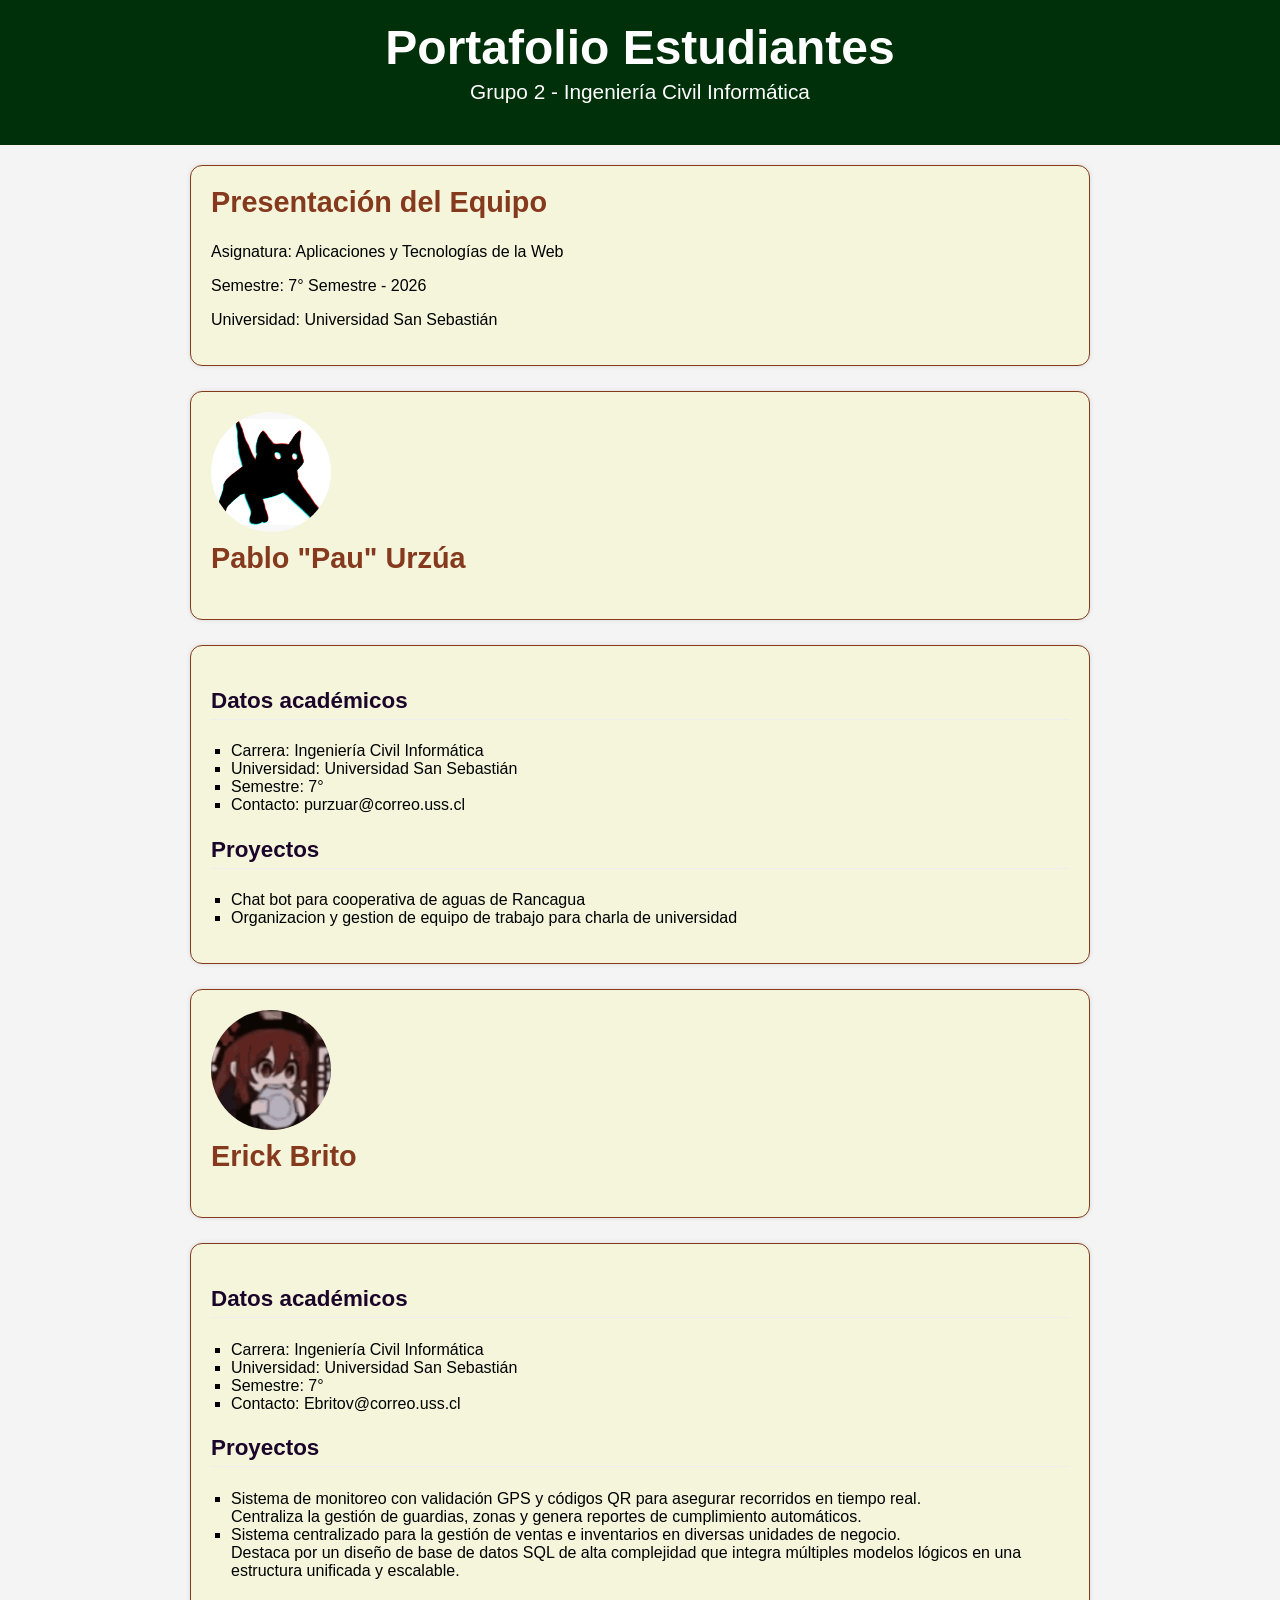
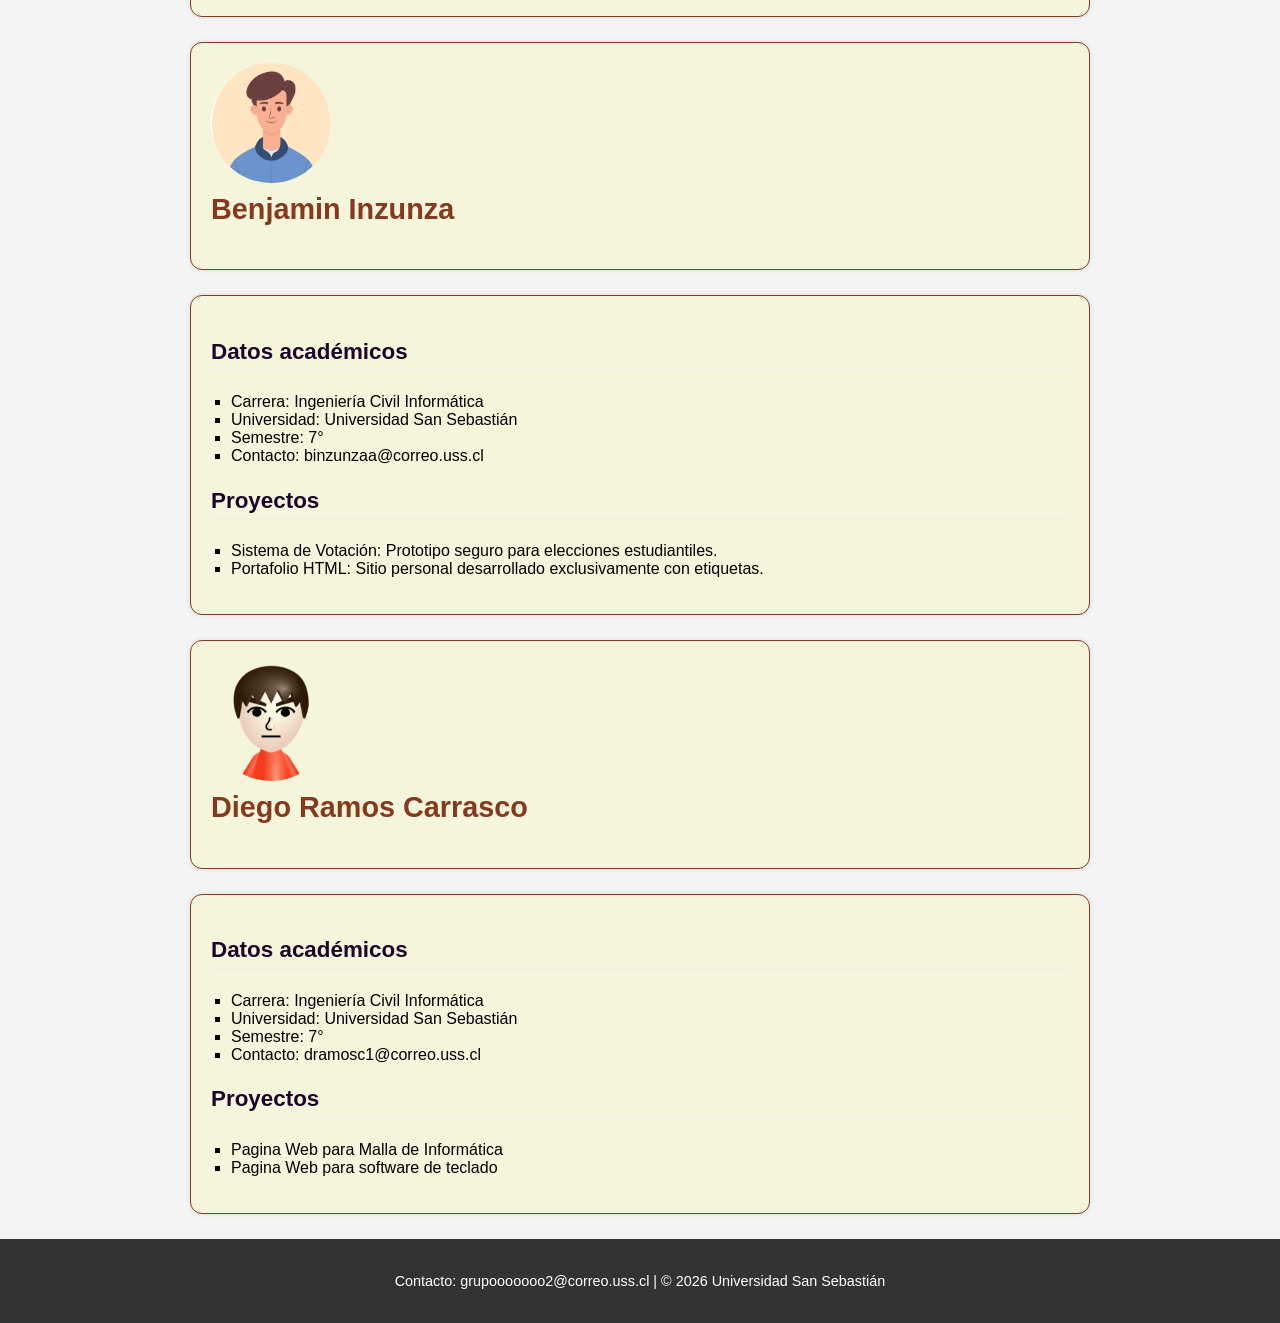
==== commit 6d251e4c: "Update index.html" ====
--- a/index.html
+++ b/index.html
@@ -41,8 +41,8 @@
 
         <h3>Proyectos</h3>
         <ul class="lista-proyectos">
-          <li>#proyecto1</li>
-          <li>#proyecto2</li>
+          <li>Chat bot para cooperativa de aguas de Rancagua</li>
+          <li>Organizacion y gestion de equipo de trabajo para charla de universidad</li>
         </ul>
       </article>
 
